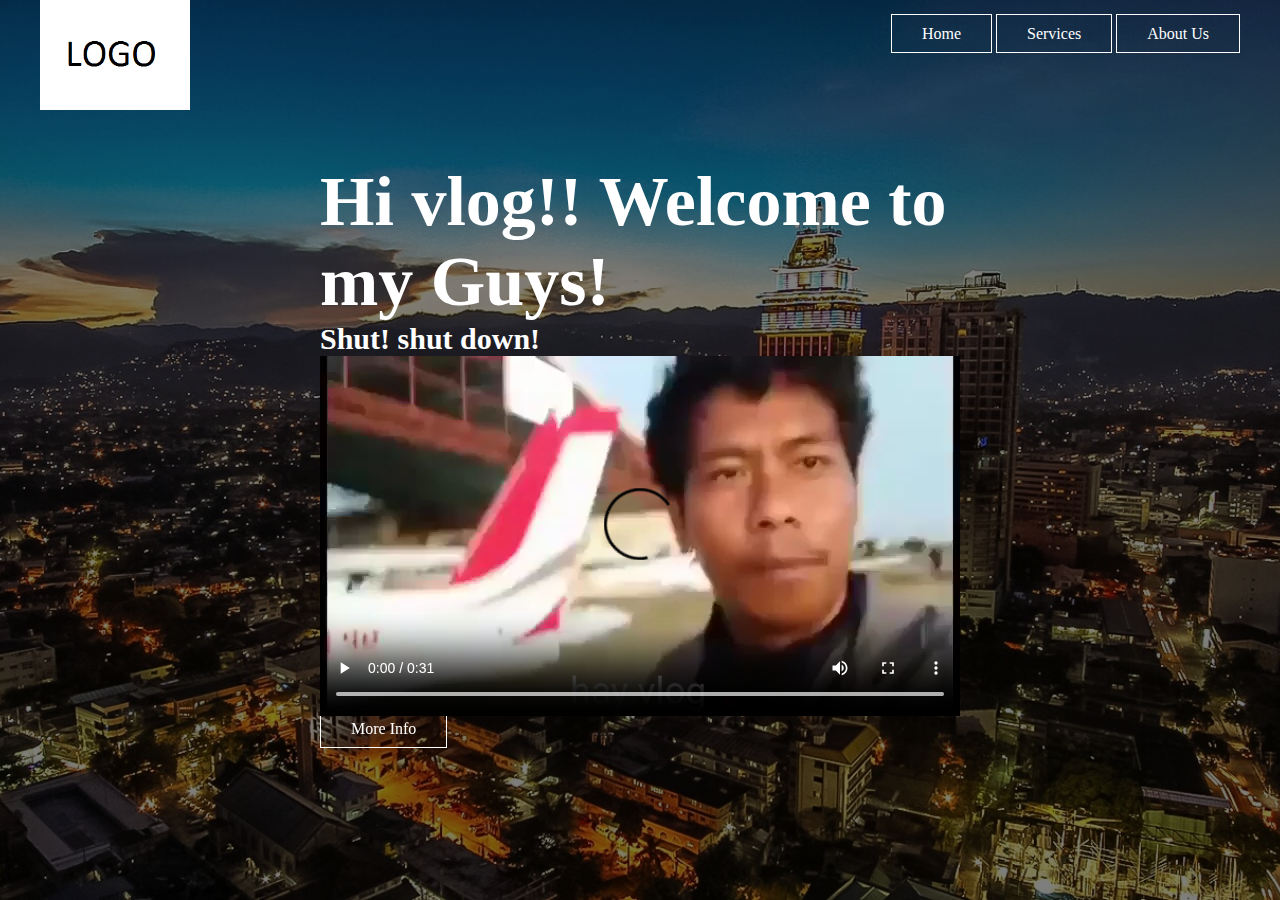
==== Website/BrowseNow.html @ f7c4ac2a "Mervin Update 1.0" ====
<!DOCTYPE html>
<html>
<head>
	<title>RenTAL</title>
	<link href="https://cdn.jsdelivr.net/npm/bootstrap@5.0.0-beta2/dist/css/bootstrap.min.css" rel="stylesheet" integrity="sha384-BmbxuPwQa2lc/FVzBcNJ7UAyJxM6wuqIj61tLrc4wSX0szH/Ev+nYRRuWlolflfl" crossorigin="anonymous">
	<link rel="stylesheet" type="text/css" href="css/style.css">
</head>
<body>
	<header>
		<div class="main">
			<div class="logo">
				<img src="tempLOGO.png">
			</div>
			<ul>
				<li><a href="Home.html" type="button" class="btn btn-default">Home</a></li>
				<li><a href="Services.html" type="button" class="btn btn-default">Services</a></li>
				<li><a href="About.html" type="button" class="btn btn-default">About Us</a></li>
			</ul>
		</div>

		<div class="title">
			<h1>Hi vlog!! Welcome to my Guys!</h1>
			<h2>Shut! shut down!</h2>
			<video class="center" controls>
				<source src="vid1.mp4" type="video/mp4"/>
			</video>
			<a href="MoreInfo.html" type="button" class="btn btn-default">More Info</a>
		</div>

	</header>
	
</body>
</html>
---- Website/css/style.css ----
*{
	margin: 0;
	padding: 0;
	font-family: Century Gothic;

}

header{
	background-image:linear-gradient(rgba(0,0,0,0.5),rgba(0,0,0,0.5)), url(../bg1.jpg);
	height: 100vh;
	background-size: cover;
	background-position: center;
}

ul{
	float: right;
	list-style-type: none;
	margin-top: 25px;

}

ul li {
	display: inline-block;
}

ul li a{
	text-decoration: none;
	color: #fff;
	padding: 5px 20px;
	transition: 0.9s ease;
	
}

ul li a:hover{
	background-color: #fff;
	color: #000;

}

ul li.active a{
	background-color: #fff;
	color: #000;

}

.logo img{
	float: left;
	width: 150px;
	height: auto;
}

.main{
	max-width: 1200px;
	margin: auto;
}

.title{
	position: absolute;
	top: 50%;
	left: 50%;
	transform: translate(-50%,-50%);

}


h1{
	color: #fff;
	font-size: 70px;

}
h2 {
	color: #fff;
	font-size: 30px;
}
h3 {
	color: #fff;
	font-size: 20px;
}
video video {
	width: 100%;
	height: auto;
}

.button{
	position: absolute;
	top: 70%;
	left: 50%;
	transform: translate(-50%,-50%);

}

.btn{
	border: 1px solid #fff;
	padding: 10px 30px;
	color: #fff;
	text-decoration: none;
}

.btn:hover{
	background-color: #fff;
	color: #000;

}
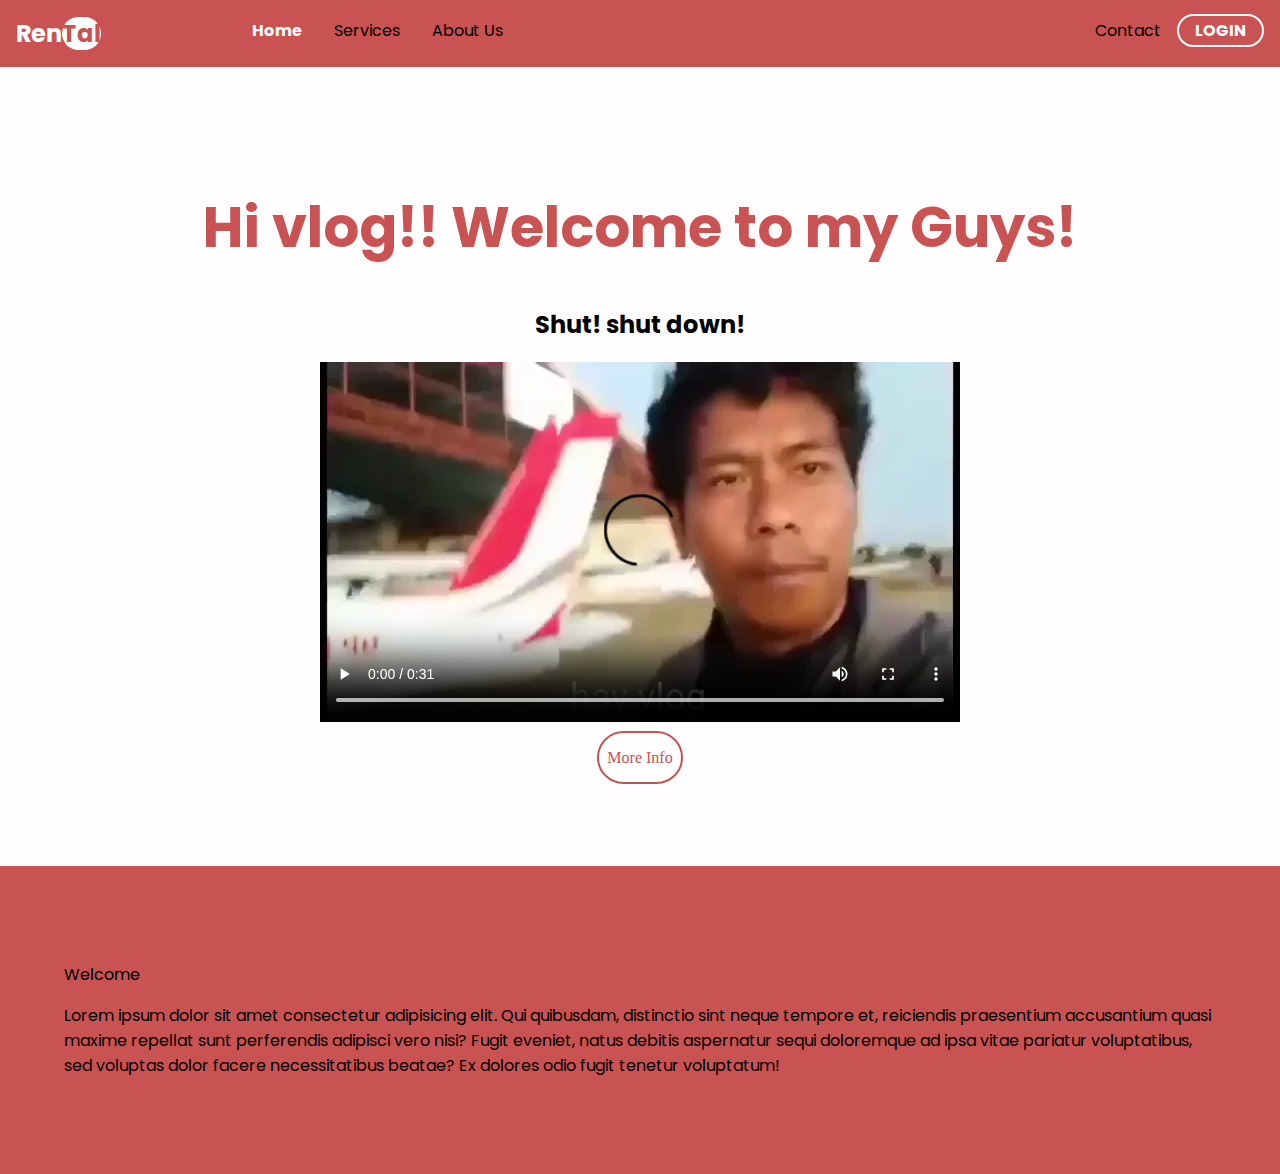
==== commit 8773b169: "Latest" ====
--- a/Website/BrowseNow.html
+++ b/Website/BrowseNow.html
@@ -1,33 +1,55 @@
 <!DOCTYPE html>
 <html>
-<head>
-	<title>RenTAL</title>
-	<link href="https://cdn.jsdelivr.net/npm/bootstrap@5.0.0-beta2/dist/css/bootstrap.min.css" rel="stylesheet" integrity="sha384-BmbxuPwQa2lc/FVzBcNJ7UAyJxM6wuqIj61tLrc4wSX0szH/Ev+nYRRuWlolflfl" crossorigin="anonymous">
-	<link rel="stylesheet" type="text/css" href="css/style.css">
-</head>
-<body>
-	<header>
-		<div class="main">
-			<div class="logo">
-				<img src="tempLOGO.png">
-			</div>
-			<ul>
-				<li><a href="Home.html" type="button" class="btn btn-default">Home</a></li>
-				<li><a href="Services.html" type="button" class="btn btn-default">Services</a></li>
-				<li><a href="About.html" type="button" class="btn btn-default">About Us</a></li>
-			</ul>
-		</div>
+  <head>
+    <meta charset="UTF-8" />
+    <meta http-equiv="X-UA-Compatible" content="IE=edge" />
+    <meta name="viewport" content="width=device-width, initial-scale=1.0" />
+    <title>RenTAL</title>
+    <link rel="stylesheet" href="css/main.css" />
+  </head>
+  <body>
+    <div class="navbar">
+      <div class="container">
+        <a href="Home.html" class="logo">Ren<span>Tal</span></a>
+        <nav>
+          <ul class="nav-left">
+            <li class="active"><a href="Home.html">Home</a></li>
+            <li><a href="Services.html">Services</a></li>
+            <li><a href="About.html">About Us</a></li>
+          </ul>
+          <ul class="nav-right">
+            <li><a href="#">Contact</a></li>
+            <li class="login"><a href="#">LOGIN</a></li>
+          </ul>
+        </nav>
+      </div>
+    </div>
 
-		<div class="title">
-			<h1>Hi vlog!! Welcome to my Guys!</h1>
-			<h2>Shut! shut down!</h2>
-			<video class="center" controls>
-				<source src="vid1.mp4" type="video/mp4"/>
-			</video>
-			<a href="MoreInfo.html" type="button" class="btn btn-default">More Info</a>
-		</div>
+    <section class="top-section">
+      <div class="container">
+        <div class="title">
+          <h1>Hi vlog!! Welcome to my Guys!</h1>
+          <h2>Shut! shut down!</h2>
+          <video class="center" controls>
+            <source src="images/vid1.mp4" type="video/mp4" />
+          </video>
+          <p>
+            <a href="MoreInfo.html" class="browse-button">More Info</a>
+          </p>
+        </div>
+      </div>
+    </section>
 
-	</header>
-	
-</body>
-</html>+    <section class="bottom-section">
+      <p class="opening">Welcome</p>
+      <p>
+        Lorem ipsum dolor sit amet consectetur adipisicing elit. Qui quibusdam,
+        distinctio sint neque tempore et, reiciendis praesentium accusantium
+        quasi maxime repellat sunt perferendis adipisci vero nisi? Fugit
+        eveniet, natus debitis aspernatur sequi doloremque ad ipsa vitae
+        pariatur voluptatibus, sed voluptas dolor facere necessitatibus beatae?
+        Ex dolores odio fugit tenetur voluptatum!
+      </p>
+    </section>
+  </body>
+</html>
--- a/Website/css/main.css
+++ b/Website/css/main.css
@@ -0,0 +1,183 @@
+@import url("https://fonts.googleapis.com/css2?family=Poppins:wght@400;700&display=swap");
+:root {
+  --primary-color: #c95353;
+}
+
+body {
+  background: #fffdfd;
+  margin: 0;
+  font-family: Poppins;
+}
+
+.navbar {
+  background: var(--primary-color);
+  padding: 1em;
+}
+
+.navbar .logo {
+  text-decoration: none;
+  font-weight: bold;
+  color: white;
+  font-size: 1.5em;
+}
+
+.navbar .logo span {
+  color: var(--primary-color);
+  background-color: #ffffff;
+  border-radius: 5em;
+}
+
+nav {
+  position: fixed;
+  z-index: 999;
+  width: 30%;
+  right: 0;
+  top: 0;
+  background: black;
+  height: 100vh;
+  padding: 1em;
+}
+
+nav ul.nav-left {
+  margin-top: 5em;
+}
+
+nav li a {
+  color: white;
+  text-decoration: none;
+  display: block;
+  padding: 0.5em;
+  font-size: 1.3em;
+  text-align: right;
+}
+
+nav li a:hover {
+  font-weight: bold;
+  color: white;
+}
+
+@media only screen and (min-width: 768px) {
+  .navbar .container {
+    display: -ms-grid;
+    display: grid;
+    -ms-grid-columns: 180px auto;
+        grid-template-columns: 180px auto;
+    -webkit-box-pack: unset;
+        -ms-flex-pack: unset;
+            justify-content: unset;
+  }
+  .navbar nav {
+    display: -webkit-box;
+    display: -ms-flexbox;
+    display: flex;
+    -webkit-box-pack: justify;
+        -ms-flex-pack: justify;
+            justify-content: space-between;
+    background: none;
+    position: unset;
+    height: auto;
+    width: 100%;
+    padding: 0;
+  }
+  .navbar nav ul {
+    display: -webkit-box;
+    display: -ms-flexbox;
+    display: flex;
+    list-style-type: none;
+    margin: 0;
+  }
+  .navbar nav a {
+    color: black;
+    font-size: 1em;
+    padding: 0.1em 1em;
+  }
+  .navbar nav li.active a {
+    font-weight: bold;
+    color: white;
+  }
+  .navbar nav li.login a {
+    color: white;
+    border: 2px solid white;
+    font-weight: bold;
+    border-radius: 5em;
+    margin-top: -0.1em;
+  }
+  .navbar nav li.login a:hover {
+    background: #eb7272;
+    color: white;
+  }
+}
+
+@media only screen and (min-width: 1080px) {
+  .container {
+    width: 100%;
+    margin: 0 auto;
+  }
+  section {
+    padding: 5em 4em;
+  }
+  .top-section {
+    display: -webkit-box;
+    display: -ms-flexbox;
+    display: flex;
+    text-align: center;
+  }
+  .top-section h1 {
+    font-size: 3.5em;
+    width: 100%;
+    color: var(--primary-color);
+  }
+  .top-section .overlay {
+    top: 50%;
+    left: 0%;
+    background: #0c0000;
+    background: var(--primary-color);
+    /* Black see-through */
+    color: #f1f1f1;
+    width: 100%;
+    -webkit-transition: 0.5s ease;
+    transition: 0.5s ease;
+    opacity: 0;
+    color: white;
+    font-size: 20px;
+    padding: 10px;
+  }
+  .top-section .subhead {
+    font-size: 1em;
+    margin: 0;
+    padding: 0;
+  }
+  .top-section .picture-gallery {
+    display: -webkit-box;
+    display: -ms-flexbox;
+    display: flex;
+    border: 1px solid #eb7272;
+    border-radius: 4px;
+    background: #f7dcdc;
+    margin: 4em 10em;
+  }
+  .top-section .picture-gallery img {
+    padding: 3em;
+    width: 720px;
+  }
+  .top-section .browse-button {
+    text-decoration: none;
+    color: var(--primary-color);
+    border: 2px solid var(--primary-color);
+    font-size: 1em;
+    font-family: Century Gothic;
+    border-radius: 2em;
+    padding: 1em 0.5em;
+  }
+  .top-section .browse-button:hover {
+    background: var(--primary-color);
+    color: white;
+  }
+  .top-section:hover .overlay {
+    opacity: 100%;
+  }
+  .bottom-section {
+    background: #c95353;
+  }
+}
+/*# sourceMappingURL=main.css.map */